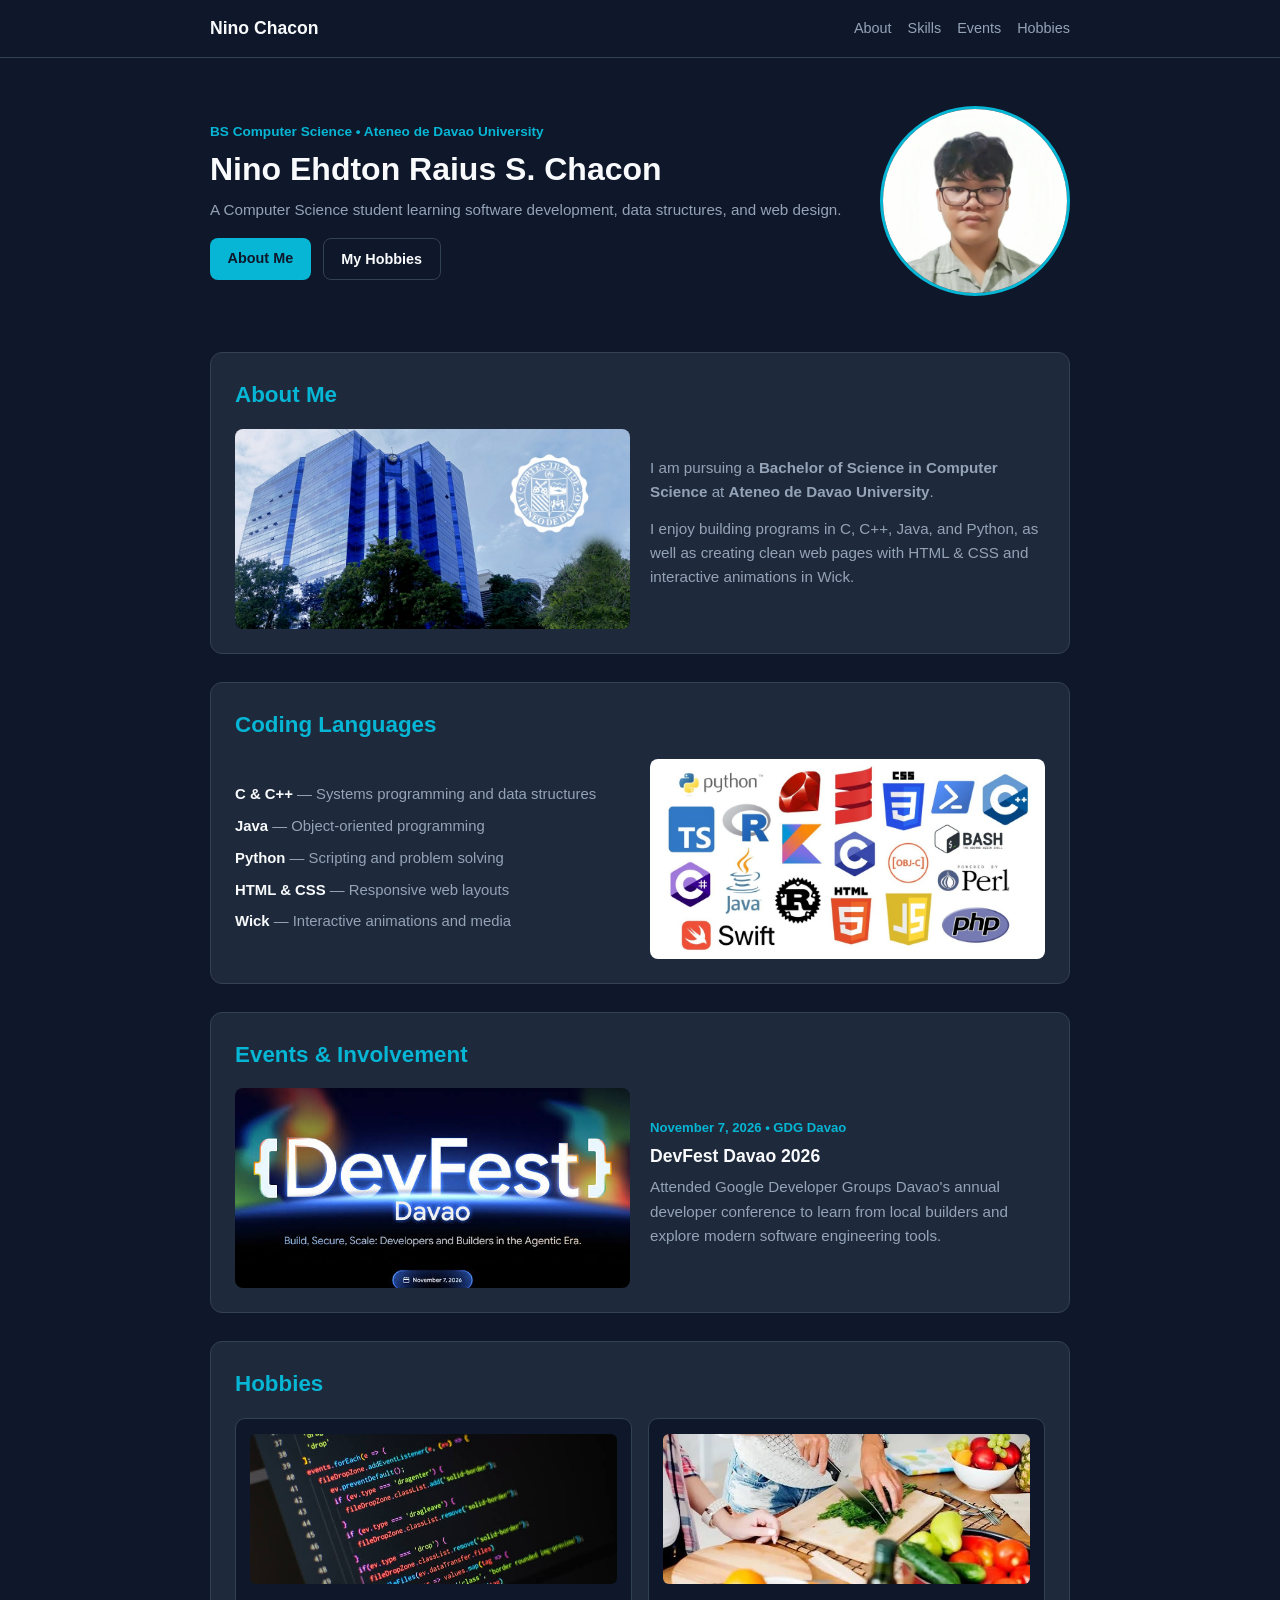
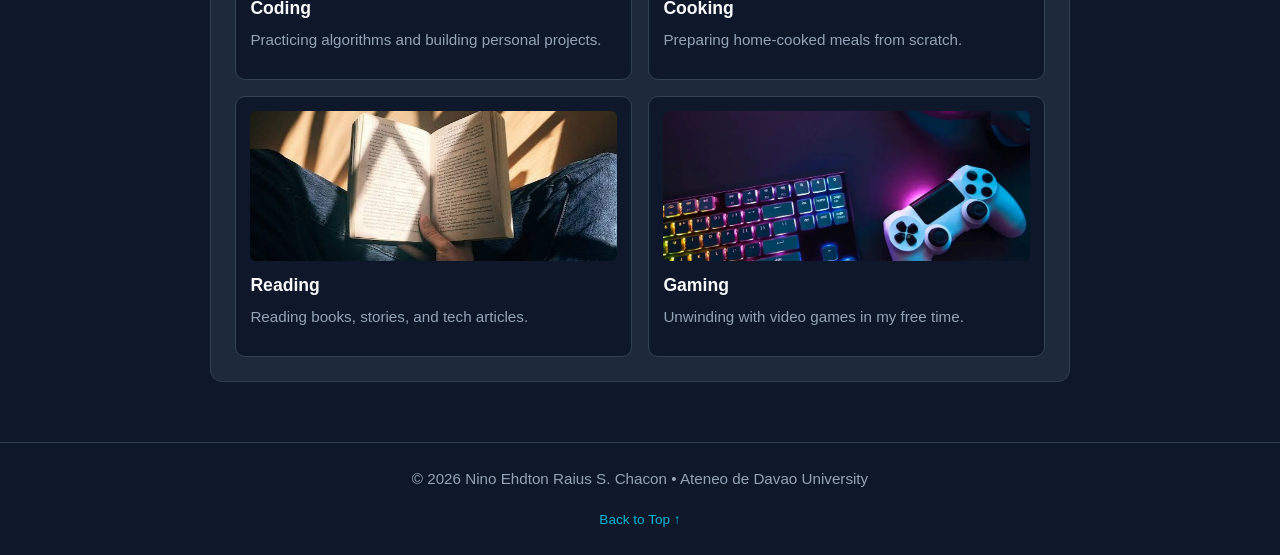
==== index.html @ 94e65c71 "Add files via upload" ====
<!DOCTYPE html>
<html lang="en">
<head>
  <meta charset="UTF-8" />
  <meta name="viewport" content="width=device-width, initial-scale=1.0" />
  <title>Nino Ehdton Raius S. Chacon | Personal Website</title>
  <link rel="stylesheet" href="styles.css" />
</head>
<body>
  <header>
    <div class="nav-container">
      <a href="#top" class="brand">Nino Chacon</a>
      <nav class="nav-links">
        <a href="#about">About</a>
        <a href="#skills">Skills</a>
        <a href="#events">Events</a>
        <a href="#hobbies">Hobbies</a>
      </nav>
    </div>
  </header>

  <main id="top">
    <!-- Hero Section -->
    <section class="hero">
      <div>
        <p class="hero-tag">BS Computer Science &bull; Ateneo de Davao University</p>
        <h1>Nino Ehdton Raius S. Chacon</h1>
        <p class="hero-sub">
          A Computer Science student learning software development, data structures, and web design.
        </p>
        <div class="hero-actions">
          <a href="#about" class="btn btn-primary">About Me</a>
          <a href="#hobbies" class="btn btn-outline">My Hobbies</a>
        </div>
      </div>
      <img src="profile.jpg" alt="Nino Ehdton Raius S. Chacon" class="hero-photo" />
    </section>

    <!-- About Section -->
    <section id="about" class="card">
      <h2>About Me</h2>
      <div class="two-col">
        <img src="addu_campus.jpg" alt="Ateneo de Davao University" class="section-img" />
        <div>
          <p>
            I am pursuing a <strong>Bachelor of Science in Computer Science</strong> at <strong>Ateneo de Davao University</strong>.
          </p>
          <p>
            I enjoy building programs in C, C++, Java, and Python, as well as creating clean web pages with HTML &amp; CSS and interactive animations in Wick.
          </p>
        </div>
      </div>
    </section>

    <!-- Skills Section -->
    <section id="skills" class="card">
      <h2>Coding Languages</h2>
      <div class="two-col">
        <ul class="simple-list">
          <li><strong>C &amp; C++</strong> — Systems programming and data structures</li>
          <li><strong>Java</strong> — Object-oriented programming</li>
          <li><strong>Python</strong> — Scripting and problem solving</li>
          <li><strong>HTML &amp; CSS</strong> — Responsive web layouts</li>
          <li><strong>Wick</strong> — Interactive animations and media</li>
        </ul>
        <img src="languages.jpg" alt="Programming Languages" class="section-img light-bg" />
      </div>
    </section>

    <!-- Events Section -->
    <section id="events" class="card">
      <h2>Events &amp; Involvement</h2>
      <div class="two-col">
        <img src="devfest2026.png" alt="DevFest Davao 2026" class="section-img" />
        <div>
          <p class="meta">November 7, 2026 &bull; GDG Davao</p>
          <h3>DevFest Davao 2026</h3>
          <p>
            Attended Google Developer Groups Davao's annual developer conference to learn from local builders and explore modern software engineering tools.
          </p>
        </div>
      </div>
    </section>

    <!-- Hobbies Section -->
    <section id="hobbies" class="card">
      <h2>Hobbies</h2>
      <div class="grid-2x2">
        <div class="hobby-item">
          <img src="coding.jpg" alt="Coding" />
          <h3>Coding</h3>
          <p>Practicing algorithms and building personal projects.</p>
        </div>
        <div class="hobby-item">
          <img src="cooking.jpg" alt="Cooking" />
          <h3>Cooking</h3>
          <p>Preparing home-cooked meals from scratch.</p>
        </div>
        <div class="hobby-item">
          <img src="reading.jpg" alt="Reading" />
          <h3>Reading</h3>
          <p>Reading books, stories, and tech articles.</p>
        </div>
        <div class="hobby-item">
          <img src="gaming.jpg" alt="Gaming" />
          <h3>Gaming</h3>
          <p>Unwinding with video games in my free time.</p>
        </div>
      </div>
    </section>
  </main>

  <footer>
    <p>&copy; 2026 Nino Ehdton Raius S. Chacon &bull; Ateneo de Davao University</p>
    <a href="#top" class="back-top">Back to Top &uarr;</a>
  </footer>
</body>
</html>
---- styles.css ----
:root {
  --bg: #0f172a;
  --surface: #1e293b;
  --accent: #06b6d4;
  --text: #f8fafc;
  --muted: #94a3b8;
  --border: #334155;
}

* {
  box-sizing: border-box;
  margin: 0;
  padding: 0;
  scroll-behavior: smooth;
  font-family: 'Segoe UI', Arial, sans-serif;
}

body {
  background: var(--bg);
  color: var(--text);
  line-height: 1.6;
}

/* Navbar */
header {
  background: var(--bg);
  border-bottom: 1px solid var(--border);
  position: sticky;
  top: 0;
  z-index: 10;
}

.nav-container {
  max-width: 900px;
  margin: 0 auto;
  padding: 0.9rem 1.25rem;
  display: flex;
  justify-content: space-between;
  align-items: center;
}

.brand {
  color: var(--text);
  font-weight: 700;
  font-size: 1.1rem;
  text-decoration: none;
}

.nav-links {
  display: flex;
  gap: 1rem;
}

.nav-links a {
  color: var(--muted);
  text-decoration: none;
  font-size: 0.9rem;
}

.nav-links a:hover {
  color: var(--accent);
}

/* Layout */
main {
  max-width: 900px;
  margin: 0 auto;
  padding: 2rem 1.25rem;
}

.card {
  background: var(--surface);
  border: 1px solid var(--border);
  border-radius: 12px;
  padding: 1.5rem;
  margin-bottom: 1.75rem;
}

h2 {
  font-size: 1.4rem;
  color: var(--accent);
  margin-bottom: 1rem;
}

h3 {
  font-size: 1.1rem;
  margin-bottom: 0.35rem;
}

p {
  color: var(--muted);
  margin-bottom: 0.75rem;
  font-size: 0.95rem;
}

/* Hero */
.hero {
  display: flex;
  align-items: center;
  justify-content: space-between;
  gap: 2rem;
  margin-bottom: 2.5rem;
  padding: 1rem 0;
}

.hero-tag {
  color: var(--accent);
  font-size: 0.85rem;
  font-weight: 600;
  margin-bottom: 0.4rem;
}

.hero h1 {
  font-size: 2rem;
  line-height: 1.2;
  margin-bottom: 0.6rem;
}

.hero-photo {
  width: 190px;
  height: 190px;
  object-fit: cover;
  border-radius: 50%;
  border: 3px solid var(--accent);
  background: #ffffff;
  flex-shrink: 0;
}

.hero-actions {
  display: flex;
  gap: 0.75rem;
  margin-top: 1rem;
}

.btn {
  padding: 0.55rem 1.1rem;
  border-radius: 8px;
  font-size: 0.9rem;
  font-weight: 600;
  text-decoration: none;
}

.btn-primary {
  background: var(--accent);
  color: #0f172a;
}

.btn-outline {
  border: 1px solid var(--border);
  color: var(--text);
}

/* Two-Column Content */
.two-col {
  display: grid;
  grid-template-columns: 1fr 1fr;
  gap: 1.25rem;
  align-items: center;
}

.section-img {
  width: 100%;
  height: 200px;
  object-fit: cover;
  border-radius: 8px;
}

.light-bg {
  background: #ffffff;
  object-fit: contain;
  padding: 0.4rem;
}

.simple-list {
  list-style: none;
  display: flex;
  flex-direction: column;
  gap: 0.5rem;
  font-size: 0.93rem;
  color: var(--muted);
}

.simple-list strong {
  color: var(--text);
}

.meta {
  color: var(--accent);
  font-size: 0.82rem;
  font-weight: 600;
  margin-bottom: 0.25rem;
}

/* Hobbies 2x2 Grid */
.grid-2x2 {
  display: grid;
  grid-template-columns: repeat(2, 1fr);
  gap: 1rem;
}

.hobby-item {
  background: var(--bg);
  border: 1px solid var(--border);
  border-radius: 10px;
  padding: 0.9rem;
}

.hobby-item img {
  width: 100%;
  height: 150px;
  object-fit: cover;
  border-radius: 6px;
  margin-bottom: 0.65rem;
  display: block;
}

/* Footer */
footer {
  text-align: center;
  padding: 1.5rem;
  border-top: 1px solid var(--border);
  font-size: 0.85rem;
  color: var(--muted);
}

.back-top {
  display: inline-block;
  margin-top: 0.4rem;
  color: var(--accent);
  text-decoration: none;
}

@media (max-width: 680px) {
  .hero {
    flex-direction: column-reverse;
    text-align: center;
  }

  .hero-actions {
    justify-content: center;
  }

  .two-col,
  .grid-2x2 {
    grid-template-columns: 1fr;
  }
}
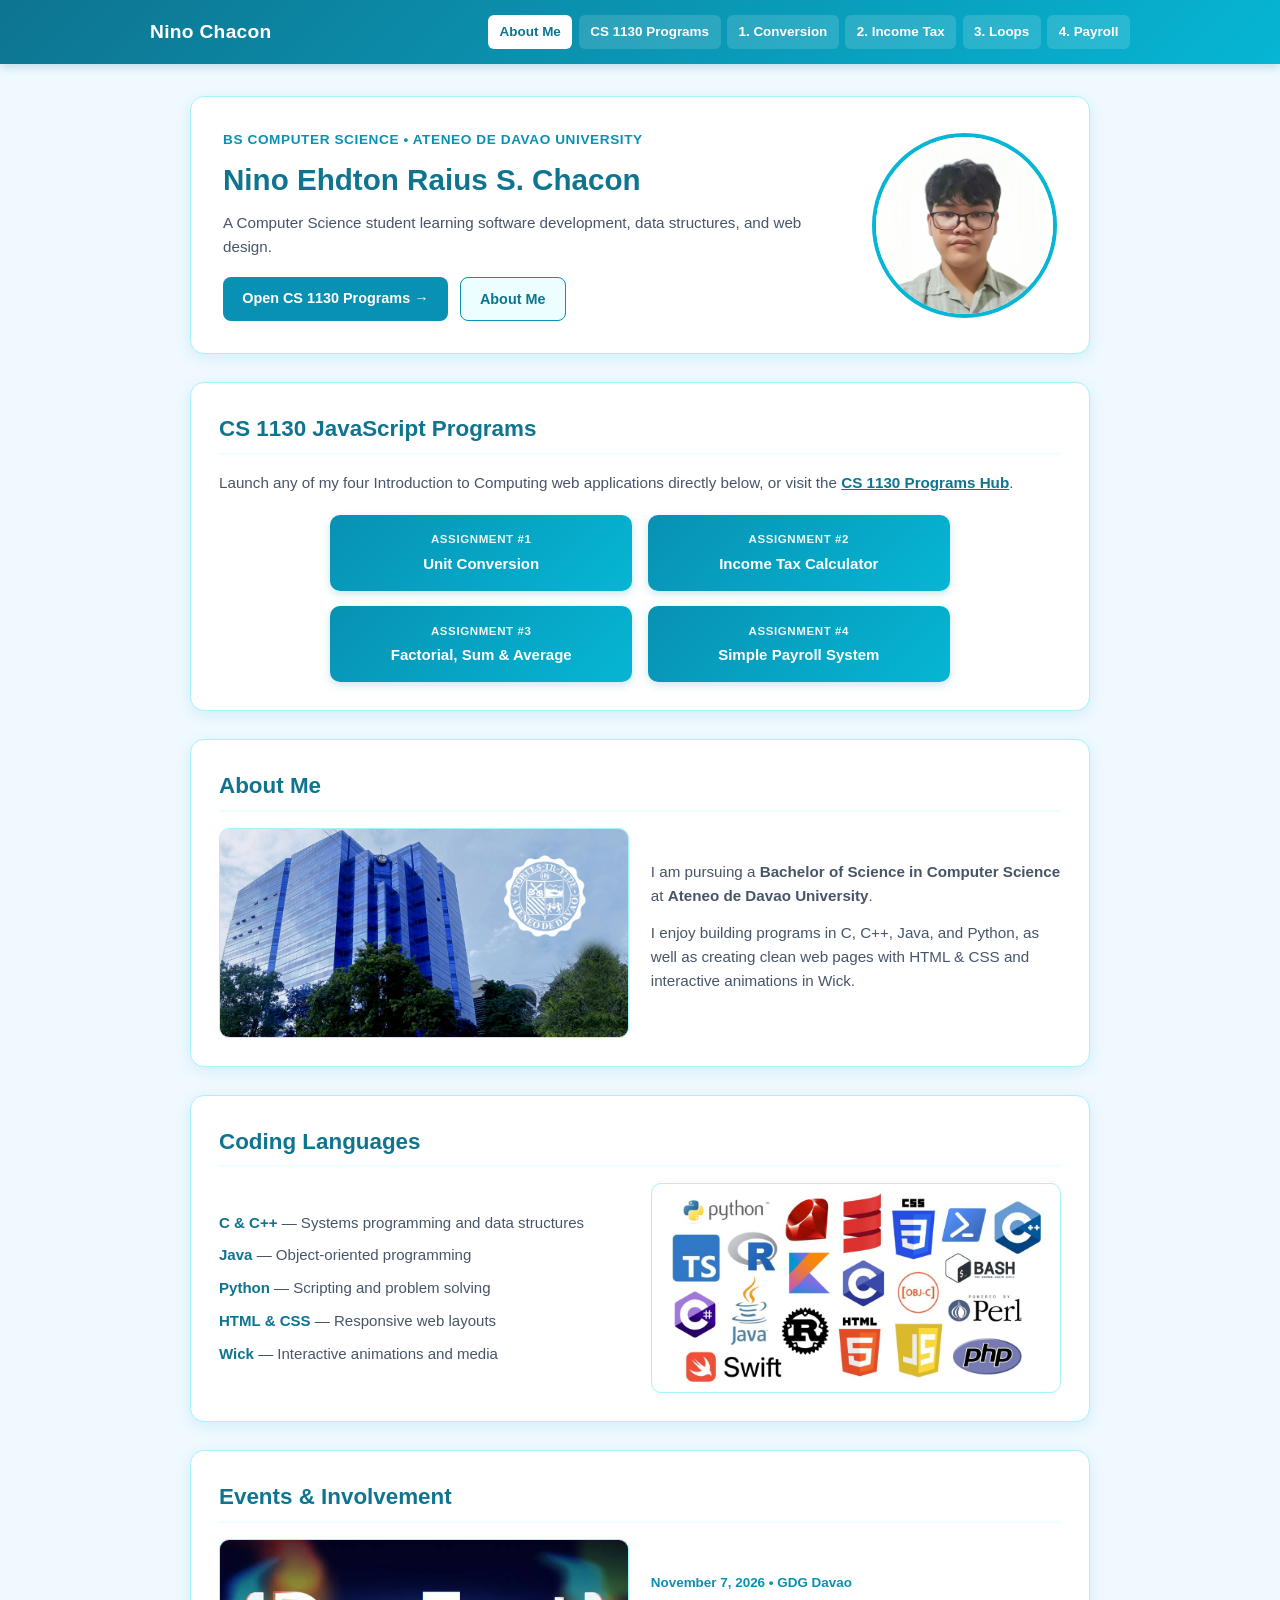
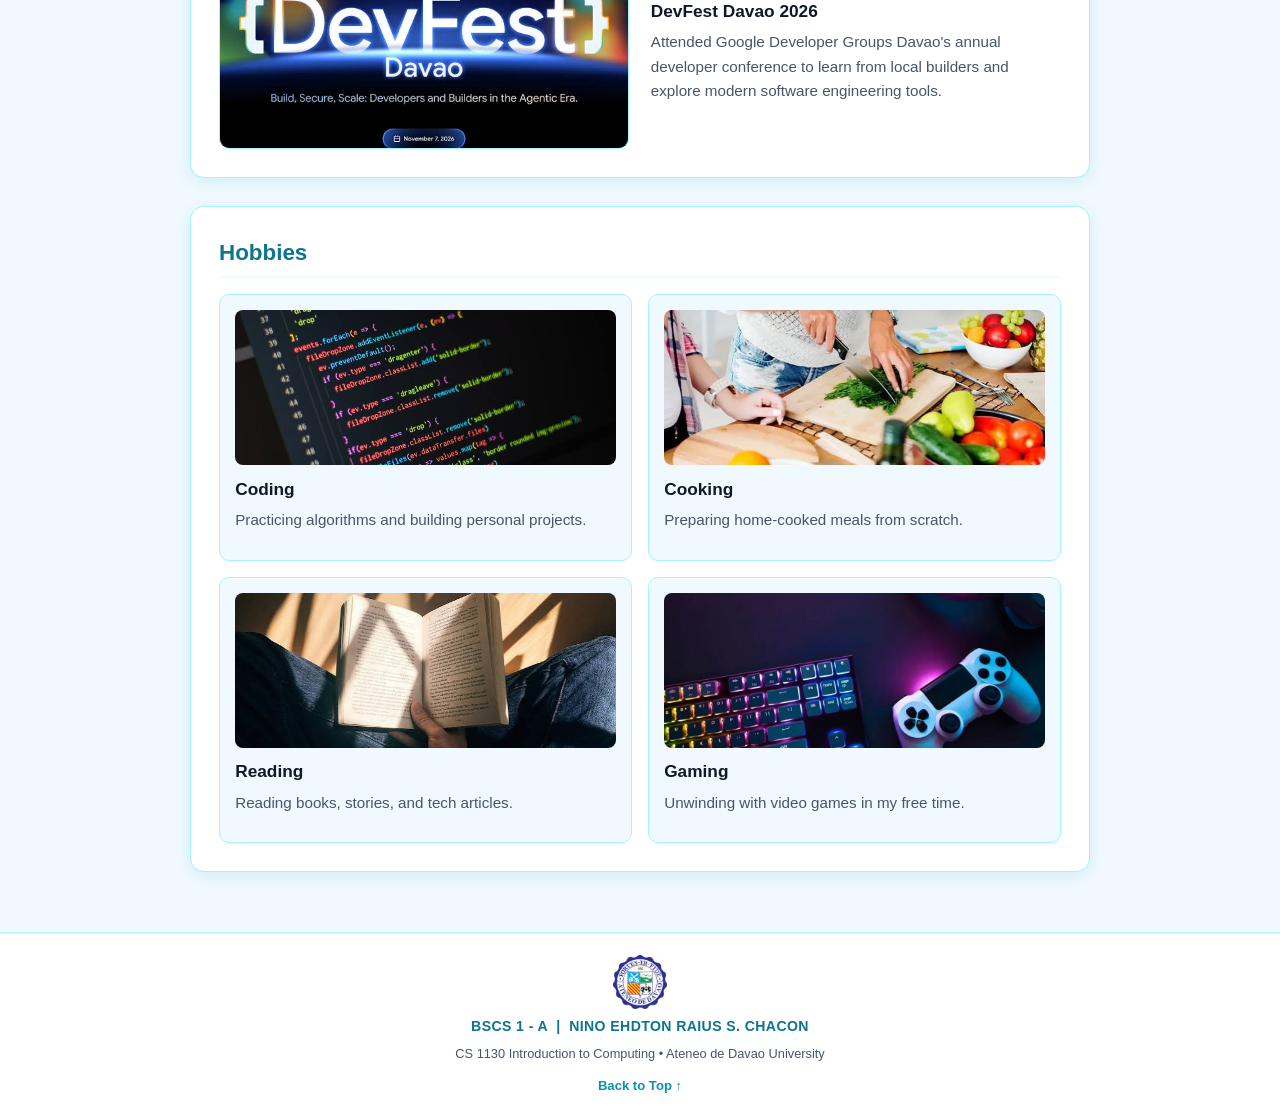
==== commit 05580128: "Add files via upload" ====
--- a/index.html
+++ b/index.html
@@ -9,12 +9,14 @@
 <body>
   <header>
     <div class="nav-container">
-      <a href="#top" class="brand">Nino Chacon</a>
+      <a href="index.html" class="brand">Nino Chacon</a>
       <nav class="nav-links">
-        <a href="#about">About</a>
-        <a href="#skills">Skills</a>
-        <a href="#events">Events</a>
-        <a href="#hobbies">Hobbies</a>
+        <a href="index.html" class="active">About Me</a>
+        <a href="calculations.html">CS 1130 Programs</a>
+        <a href="conversion.html">1. Conversion</a>
+        <a href="tax.html">2. Income Tax</a>
+        <a href="loops.html">3. Loops</a>
+        <a href="payroll.html">4. Payroll</a>
       </nav>
     </div>
   </header>
@@ -25,15 +27,41 @@
       <div>
         <p class="hero-tag">BS Computer Science &bull; Ateneo de Davao University</p>
         <h1>Nino Ehdton Raius S. Chacon</h1>
-        <p class="hero-sub">
+        <p>
           A Computer Science student learning software development, data structures, and web design.
         </p>
         <div class="hero-actions">
-          <a href="#about" class="btn btn-primary">About Me</a>
-          <a href="#hobbies" class="btn btn-outline">My Hobbies</a>
+          <a href="calculations.html" class="btn btn-primary">Open CS 1130 Programs &rarr;</a>
+          <a href="#about" class="btn btn-outline">About Me</a>
         </div>
       </div>
       <img src="profile.jpg" alt="Nino Ehdton Raius S. Chacon" class="hero-photo" />
+    </section>
+
+    <!-- CS 1130 Programs Quick Launcher -->
+    <section class="card">
+      <h2>CS 1130 JavaScript Programs</h2>
+      <p style="margin-bottom: 1.25rem;">
+        Launch any of my four Introduction to Computing web applications directly below, or visit the <a href="calculations.html" style="color: var(--primary-hover); font-weight: 600;">CS 1130 Programs Hub</a>.
+      </p>
+      <div class="grid-2x2">
+        <a href="conversion.html" class="btn-tile">
+          <span class="tag">Assignment #1</span>
+          Unit Conversion
+        </a>
+        <a href="tax.html" class="btn-tile">
+          <span class="tag">Assignment #2</span>
+          Income Tax Calculator
+        </a>
+        <a href="loops.html" class="btn-tile">
+          <span class="tag">Assignment #3</span>
+          Factorial, Sum &amp; Average
+        </a>
+        <a href="payroll.html" class="btn-tile">
+          <span class="tag">Assignment #4</span>
+          Simple Payroll System
+        </a>
+      </div>
     </section>
 
     <!-- About Section -->
@@ -85,7 +113,7 @@
     <!-- Hobbies Section -->
     <section id="hobbies" class="card">
       <h2>Hobbies</h2>
-      <div class="grid-2x2">
+      <div class="hobby-grid">
         <div class="hobby-item">
           <img src="coding.jpg" alt="Coding" />
           <h3>Coding</h3>
@@ -111,8 +139,12 @@
   </main>
 
   <footer>
-    <p>&copy; 2026 Nino Ehdton Raius S. Chacon &bull; Ateneo de Davao University</p>
-    <a href="#top" class="back-top">Back to Top &uarr;</a>
+    <div class="footer-content">
+      <img src="addu_logo.png" alt="Ateneo de Davao University Logo" class="footer-logo" />
+      <div class="footer-student">BSCS 1 - A &nbsp;|&nbsp; NINO EHDTON RAIUS S. CHACON</div>
+      <div class="footer-course">CS 1130 Introduction to Computing &bull; Ateneo de Davao University</div>
+      <a href="#top" class="back-top">Back to Top &uarr;</a>
+    </div>
   </footer>
 </body>
 </html>
--- a/styles.css
+++ b/styles.css
@@ -1,10 +1,17 @@
+/* Unified Personal & CS 1130 Calculations Website - Nino Ehdton Raius S. Chacon */
 :root {
-  --bg: #0f172a;
-  --surface: #1e293b;
-  --accent: #06b6d4;
-  --text: #f8fafc;
-  --muted: #94a3b8;
-  --border: #334155;
+  --primary: #0891b2;       /* Cyan 600 */
+  --primary-hover: #0e7490; /* Cyan 700 */
+  --primary-light: #ecfeff; /* Cyan 50 */
+  --accent: #06b6d4;        /* Cyan 500 */
+  --border-cyan: #a5f3fc;   /* Cyan 200 */
+  --bg-page: #f0f9ff;       /* Sky 50 */
+  --bg-card: #ffffff;
+  --text-main: #0f172a;
+  --text-muted: #475569;
+  --danger: #dc2626;
+  --danger-hover: #b91c1c;
+  --shadow: 0 4px 16px rgba(8, 145, 178, 0.12);
 }
 
 * {
@@ -12,222 +19,481 @@
   margin: 0;
   padding: 0;
   scroll-behavior: smooth;
-  font-family: 'Segoe UI', Arial, sans-serif;
+  font-family: 'Segoe UI', Roboto, Helvetica, Arial, sans-serif;
 }
 
 body {
-  background: var(--bg);
-  color: var(--text);
+  background-color: var(--bg-page);
+  color: var(--text-main);
   line-height: 1.6;
-}
-
-/* Navbar */
+  min-height: 100vh;
+  display: flex;
+  flex-direction: column;
+}
+
+/* Header & Navigation */
 header {
-  background: var(--bg);
-  border-bottom: 1px solid var(--border);
+  background: linear-gradient(135deg, #0e7490, #06b6d4);
+  color: #ffffff;
+  padding: 0.95rem 1.5rem;
+  box-shadow: 0 2px 10px rgba(14, 116, 144, 0.25);
   position: sticky;
   top: 0;
-  z-index: 10;
+  z-index: 100;
 }
 
 .nav-container {
-  max-width: 900px;
+  max-width: 980px;
   margin: 0 auto;
-  padding: 0.9rem 1.25rem;
-  display: flex;
+  display: flex;
+  flex-wrap: wrap;
   justify-content: space-between;
   align-items: center;
+  gap: 0.75rem;
 }
 
 .brand {
-  color: var(--text);
+  font-size: 1.2rem;
   font-weight: 700;
-  font-size: 1.1rem;
   text-decoration: none;
+  color: #ffffff;
+  letter-spacing: 0.3px;
 }
 
 .nav-links {
   display: flex;
-  gap: 1rem;
+  flex-wrap: wrap;
+  gap: 0.4rem;
 }
 
 .nav-links a {
-  color: var(--muted);
+  color: #ffffff;
   text-decoration: none;
-  font-size: 0.9rem;
-}
-
-.nav-links a:hover {
-  color: var(--accent);
-}
-
-/* Layout */
+  font-size: 0.84rem;
+  font-weight: 600;
+  padding: 0.38rem 0.72rem;
+  border-radius: 6px;
+  background: rgba(255, 255, 255, 0.14);
+  transition: background 0.2s ease;
+}
+
+.nav-links a:hover,
+.nav-links a.active {
+  background: #ffffff;
+  color: var(--primary-hover);
+}
+
+/* Main Container */
 main {
-  max-width: 900px;
-  margin: 0 auto;
-  padding: 2rem 1.25rem;
+  flex: 1;
+  max-width: 940px;
+  width: 100%;
+  margin: 2rem auto;
+  padding: 0 1.25rem;
 }
 
 .card {
-  background: var(--surface);
-  border: 1px solid var(--border);
-  border-radius: 12px;
-  padding: 1.5rem;
+  background: var(--bg-card);
+  border: 1px solid var(--border-cyan);
+  border-radius: 14px;
+  padding: 1.75rem;
+  box-shadow: var(--shadow);
   margin-bottom: 1.75rem;
 }
 
+h1 {
+  color: var(--primary-hover);
+  font-size: 1.85rem;
+  margin-bottom: 0.45rem;
+}
+
 h2 {
+  color: var(--primary-hover);
   font-size: 1.4rem;
-  color: var(--accent);
   margin-bottom: 1rem;
+  border-bottom: 2px solid var(--primary-light);
+  padding-bottom: 0.35rem;
 }
 
 h3 {
-  font-size: 1.1rem;
-  margin-bottom: 0.35rem;
+  font-size: 1.08rem;
+  color: var(--text-main);
+  margin-bottom: 0.3rem;
 }
 
 p {
-  color: var(--muted);
+  color: var(--text-muted);
+  font-size: 0.95rem;
   margin-bottom: 0.75rem;
+}
+
+.center-title {
+  text-align: center;
+}
+
+.subtitle {
+  text-align: center;
+  color: var(--text-muted);
   font-size: 0.95rem;
-}
-
-/* Hero */
+  margin-bottom: 1.5rem;
+}
+
+.intro-text {
+  background: var(--primary-light);
+  border-left: 4px solid var(--primary);
+  padding: 1rem 1.25rem;
+  border-radius: 8px;
+  color: var(--text-main);
+  font-size: 0.95rem;
+  margin-bottom: 1.75rem;
+}
+
+/* Personal Hero Section */
 .hero {
   display: flex;
   align-items: center;
   justify-content: space-between;
   gap: 2rem;
-  margin-bottom: 2.5rem;
-  padding: 1rem 0;
+  background: var(--bg-card);
+  border: 1px solid var(--border-cyan);
+  border-radius: 14px;
+  padding: 2rem;
+  margin-bottom: 1.75rem;
+  box-shadow: var(--shadow);
 }
 
 .hero-tag {
-  color: var(--accent);
+  color: var(--primary);
   font-size: 0.85rem;
-  font-weight: 600;
-  margin-bottom: 0.4rem;
-}
-
-.hero h1 {
-  font-size: 2rem;
-  line-height: 1.2;
-  margin-bottom: 0.6rem;
+  font-weight: 700;
+  text-transform: uppercase;
+  letter-spacing: 0.6px;
+  margin-bottom: 0.35rem;
 }
 
 .hero-photo {
-  width: 190px;
-  height: 190px;
+  width: 185px;
+  height: 185px;
   object-fit: cover;
   border-radius: 50%;
-  border: 3px solid var(--accent);
+  border: 4px solid var(--accent);
   background: #ffffff;
   flex-shrink: 0;
 }
 
 .hero-actions {
   display: flex;
+  flex-wrap: wrap;
   gap: 0.75rem;
-  margin-top: 1rem;
+  margin-top: 1.1rem;
 }
 
 .btn {
-  padding: 0.55rem 1.1rem;
+  display: inline-block;
+  padding: 0.6rem 1.2rem;
   border-radius: 8px;
   font-size: 0.9rem;
   font-weight: 600;
   text-decoration: none;
+  transition: background 0.2s ease, transform 0.15s ease;
 }
 
 .btn-primary {
-  background: var(--accent);
-  color: #0f172a;
+  background: var(--primary);
+  color: #ffffff;
+}
+
+.btn-primary:hover {
+  background: var(--primary-hover);
+  transform: translateY(-1px);
 }
 
 .btn-outline {
-  border: 1px solid var(--border);
-  color: var(--text);
+  border: 1.5px solid var(--primary);
+  color: var(--primary-hover);
+  background: var(--primary-light);
+}
+
+.btn-outline:hover {
+  background: #cffafe;
 }
 
 /* Two-Column Content */
 .two-col {
   display: grid;
   grid-template-columns: 1fr 1fr;
-  gap: 1.25rem;
+  gap: 1.35rem;
   align-items: center;
 }
 
 .section-img {
   width: 100%;
-  height: 200px;
+  height: 210px;
   object-fit: cover;
-  border-radius: 8px;
+  border-radius: 10px;
+  border: 1px solid var(--border-cyan);
 }
 
 .light-bg {
   background: #ffffff;
   object-fit: contain;
-  padding: 0.4rem;
+  padding: 0.5rem;
 }
 
 .simple-list {
   list-style: none;
   display: flex;
   flex-direction: column;
-  gap: 0.5rem;
-  font-size: 0.93rem;
-  color: var(--muted);
+  gap: 0.55rem;
+  font-size: 0.94rem;
+  color: var(--text-muted);
 }
 
 .simple-list strong {
-  color: var(--text);
+  color: var(--primary-hover);
 }
 
 .meta {
-  color: var(--accent);
-  font-size: 0.82rem;
-  font-weight: 600;
+  color: var(--primary);
+  font-size: 0.84rem;
+  font-weight: 700;
   margin-bottom: 0.25rem;
 }
 
-/* Hobbies 2x2 Grid */
+/* Compact 2x2 Grid (Used for Hobbies & Calculations Hub) */
 .grid-2x2 {
   display: grid;
   grid-template-columns: repeat(2, 1fr);
+  gap: 0.95rem;
+  max-width: 620px;
+  margin: 0 auto;
+}
+
+.hobby-grid {
+  display: grid;
+  grid-template-columns: repeat(2, 1fr);
   gap: 1rem;
 }
 
 .hobby-item {
-  background: var(--bg);
-  border: 1px solid var(--border);
+  background: var(--bg-page);
+  border: 1px solid var(--border-cyan);
   border-radius: 10px;
-  padding: 0.9rem;
+  padding: 0.95rem;
 }
 
 .hobby-item img {
   width: 100%;
-  height: 150px;
+  height: 155px;
   object-fit: cover;
-  border-radius: 6px;
+  border-radius: 8px;
   margin-bottom: 0.65rem;
   display: block;
 }
 
+.btn-tile {
+  display: flex;
+  flex-direction: column;
+  align-items: center;
+  justify-content: center;
+  text-align: center;
+  background: linear-gradient(135deg, var(--primary), var(--accent));
+  color: #ffffff;
+  text-decoration: none;
+  border: none;
+  border-radius: 10px;
+  padding: 0.95rem 0.8rem;
+  font-size: 0.94rem;
+  font-weight: 600;
+  cursor: pointer;
+  box-shadow: 0 3px 8px rgba(8, 145, 178, 0.22);
+  transition: transform 0.15s ease, background 0.2s ease, box-shadow 0.2s ease;
+}
+
+.btn-tile:hover {
+  background: linear-gradient(135deg, var(--primary-hover), var(--primary));
+  transform: translateY(-2px);
+  box-shadow: 0 6px 14px rgba(8, 145, 178, 0.3);
+}
+
+.btn-tile span.tag {
+  font-size: 0.72rem;
+  text-transform: uppercase;
+  letter-spacing: 0.6px;
+  opacity: 0.92;
+  margin-bottom: 0.2rem;
+}
+
+/* Form Elements */
+.form-grid {
+  display: grid;
+  grid-template-columns: repeat(auto-fit, minmax(190px, 1fr));
+  gap: 1rem;
+  margin-bottom: 1.25rem;
+}
+
+.form-group {
+  display: flex;
+  flex-direction: column;
+  gap: 0.35rem;
+}
+
+label {
+  font-size: 0.85rem;
+  font-weight: 600;
+  color: var(--primary-hover);
+}
+
+input[type="number"],
+input[type="text"] {
+  padding: 0.65rem 0.8rem;
+  border: 1.5px solid var(--border-cyan);
+  border-radius: 8px;
+  font-size: 0.95rem;
+  outline: none;
+  transition: border-color 0.2s ease, box-shadow 0.2s ease;
+}
+
+input:focus {
+  border-color: var(--primary);
+  box-shadow: 0 0 0 3px rgba(6, 182, 212, 0.18);
+}
+
+.btn-action {
+  background: var(--primary);
+  color: #ffffff;
+  border: none;
+  border-radius: 8px;
+  padding: 0.65rem 1.2rem;
+  font-size: 0.92rem;
+  font-weight: 600;
+  cursor: pointer;
+  transition: background 0.2s ease;
+}
+
+.btn-action:hover {
+  background: var(--primary-hover);
+}
+
+.btn-danger {
+  background: var(--danger);
+}
+
+.btn-danger:hover {
+  background: var(--danger-hover);
+}
+
+.btn-back {
+  display: inline-block;
+  margin-top: 1.25rem;
+  color: var(--primary-hover);
+  text-decoration: none;
+  font-size: 0.88rem;
+  font-weight: 600;
+}
+
+.btn-back:hover {
+  text-decoration: underline;
+}
+
+/* Result & Alert Boxes */
+.result-box {
+  margin-top: 1.25rem;
+  padding: 1rem 1.25rem;
+  background: var(--primary-light);
+  border: 1px solid var(--border-cyan);
+  border-radius: 10px;
+  font-size: 1rem;
+  color: var(--text-main);
+}
+
+.result-box strong {
+  color: var(--primary-hover);
+}
+
+.error-msg {
+  color: var(--danger);
+  font-size: 0.88rem;
+  font-weight: 600;
+  margin-top: 0.5rem;
+  display: none;
+}
+
+/* Tables */
+.table-wrapper {
+  overflow-x: auto;
+  margin-top: 1.25rem;
+}
+
+table {
+  width: 100%;
+  border-collapse: collapse;
+  font-size: 0.9rem;
+}
+
+th, td {
+  padding: 0.7rem 0.85rem;
+  text-align: left;
+  border-bottom: 1px solid var(--border-cyan);
+}
+
+th {
+  background: var(--primary);
+  color: #ffffff;
+  font-weight: 600;
+}
+
+tr:nth-child(even) {
+  background: #f8fafc;
+}
+
 /* Footer */
 footer {
+  padding: 1.35rem 1.5rem;
+  font-size: 0.88rem;
+  color: var(--text-muted);
+  border-top: 1px solid var(--border-cyan);
+  background: #ffffff;
+}
+
+.footer-content {
+  max-width: 960px;
+  margin: 0 auto;
+  display: flex;
+  flex-direction: column;
+  align-items: center;
+  justify-content: center;
+  gap: 0.4rem;
   text-align: center;
-  padding: 1.5rem;
-  border-top: 1px solid var(--border);
-  font-size: 0.85rem;
-  color: var(--muted);
+}
+
+.footer-logo {
+  width: 54px;
+  height: 54px;
+  object-fit: contain;
+}
+
+.footer-student {
+  font-weight: 700;
+  color: var(--primary-hover);
+  letter-spacing: 0.4px;
+}
+
+.footer-course {
+  font-size: 0.8rem;
+  color: var(--text-muted);
 }
 
 .back-top {
-  display: inline-block;
-  margin-top: 0.4rem;
-  color: var(--accent);
+  margin-top: 0.25rem;
+  color: var(--primary);
   text-decoration: none;
+  font-size: 0.82rem;
+  font-weight: 600;
+}
+
+.back-top:hover {
+  text-decoration: underline;
 }
 
 @media (max-width: 680px) {
@@ -241,7 +507,8 @@
   }
 
   .two-col,
-  .grid-2x2 {
+  .grid-2x2,
+  .hobby-grid {
     grid-template-columns: 1fr;
   }
 }
